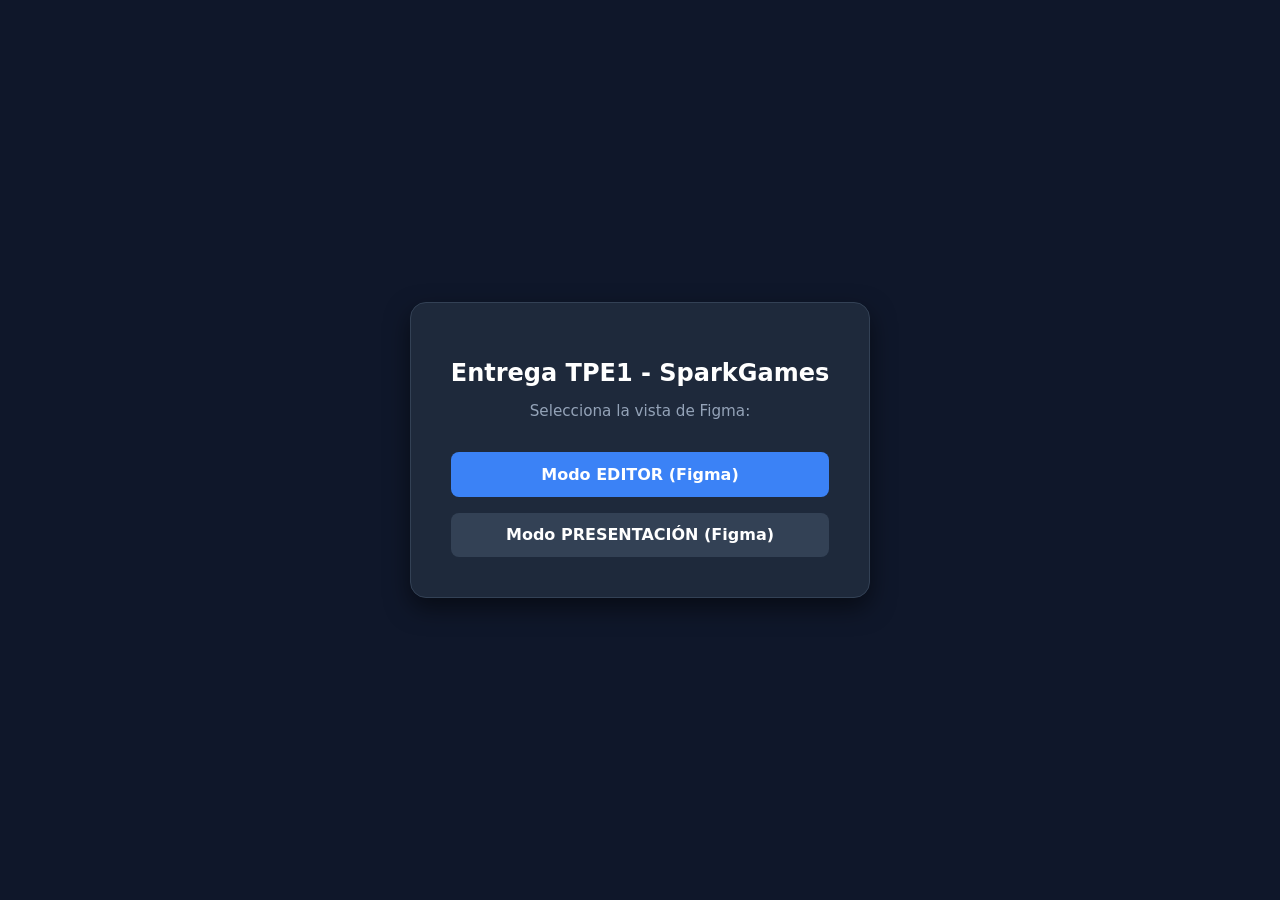
==== index.html @ 4ec92a49 "Entrega TPE1: Pagina index con links a Figma" ====
<!DOCTYPE html>
<html lang="es">
<head>
  <meta charset="UTF-8">
  <meta name="viewport" content="width=device-width, initial-scale=1.0">
  <title>Entrega TPE1 - Diseños e Interfaces</title>
  <style>
    body {
      font-family: system-ui, -apple-system, sans-serif;
      background-color: #0f172a;
      color: #ffffff;
      display: flex;
      flex-direction: column;
      align-items: center;
      justify-content: center;
      min-height: 100vh;
      margin: 0;
    }
    .card {
      background-color: #1e293b;
      padding: 2.5rem;
      border-radius: 1rem;
      box-shadow: 0 10px 25px rgba(0,0,0,0.5);
      text-align: center;
      max-width: 450px;
      border: 1px solid #334155;
    }
    h1 { font-size: 1.5rem; margin-bottom: 0.5rem; }
    p { color: #94a3b8; font-size: 0.95rem; margin-bottom: 2rem; }
    .btn-container { display: flex; flex-direction: column; gap: 1rem; }
    .btn {
      display: inline-block;
      padding: 0.8rem 1.5rem;
      border-radius: 0.5rem;
      font-weight: 600;
      text-decoration: none;
      transition: background-color 0.2s;
    }
    .btn-primary { background-color: #3b82f6; color: white; }
    .btn-primary:hover { background-color: #2563eb; }
    .btn-secondary { background-color: #334155; color: white; }
    .btn-secondary:hover { background-color: #475569; }
  </style>
</head>
<body>
  <div class="card">
    <h1>Entrega TPE1 - SparkGames</h1>
    <p>Selecciona la vista de Figma:</p>
    <div class="btn-container">
      <a href="https://www.figma.com/design/j3zXO9DObqk4wZ2m1Y1Tbn/Design-System?node-id=0-1&m=dev&t=R2q29YB2IANbfPMS-1" class="btn btn-primary" target="_blank" rel="noopener">
        Modo EDITOR (Figma)
      </a>
      <a href="https://www.figma.com/proto/j3zXO9DObqk4wZ2m1Y1Tbn/Design-System?node-id=0-1&t=R2q29YB2IANbfPMS-1" class="btn btn-secondary" target="_blank" rel="noopener">
        Modo PRESENTACIÓN (Figma)
      </a>
    </div>
  </div>
</body>
</html>
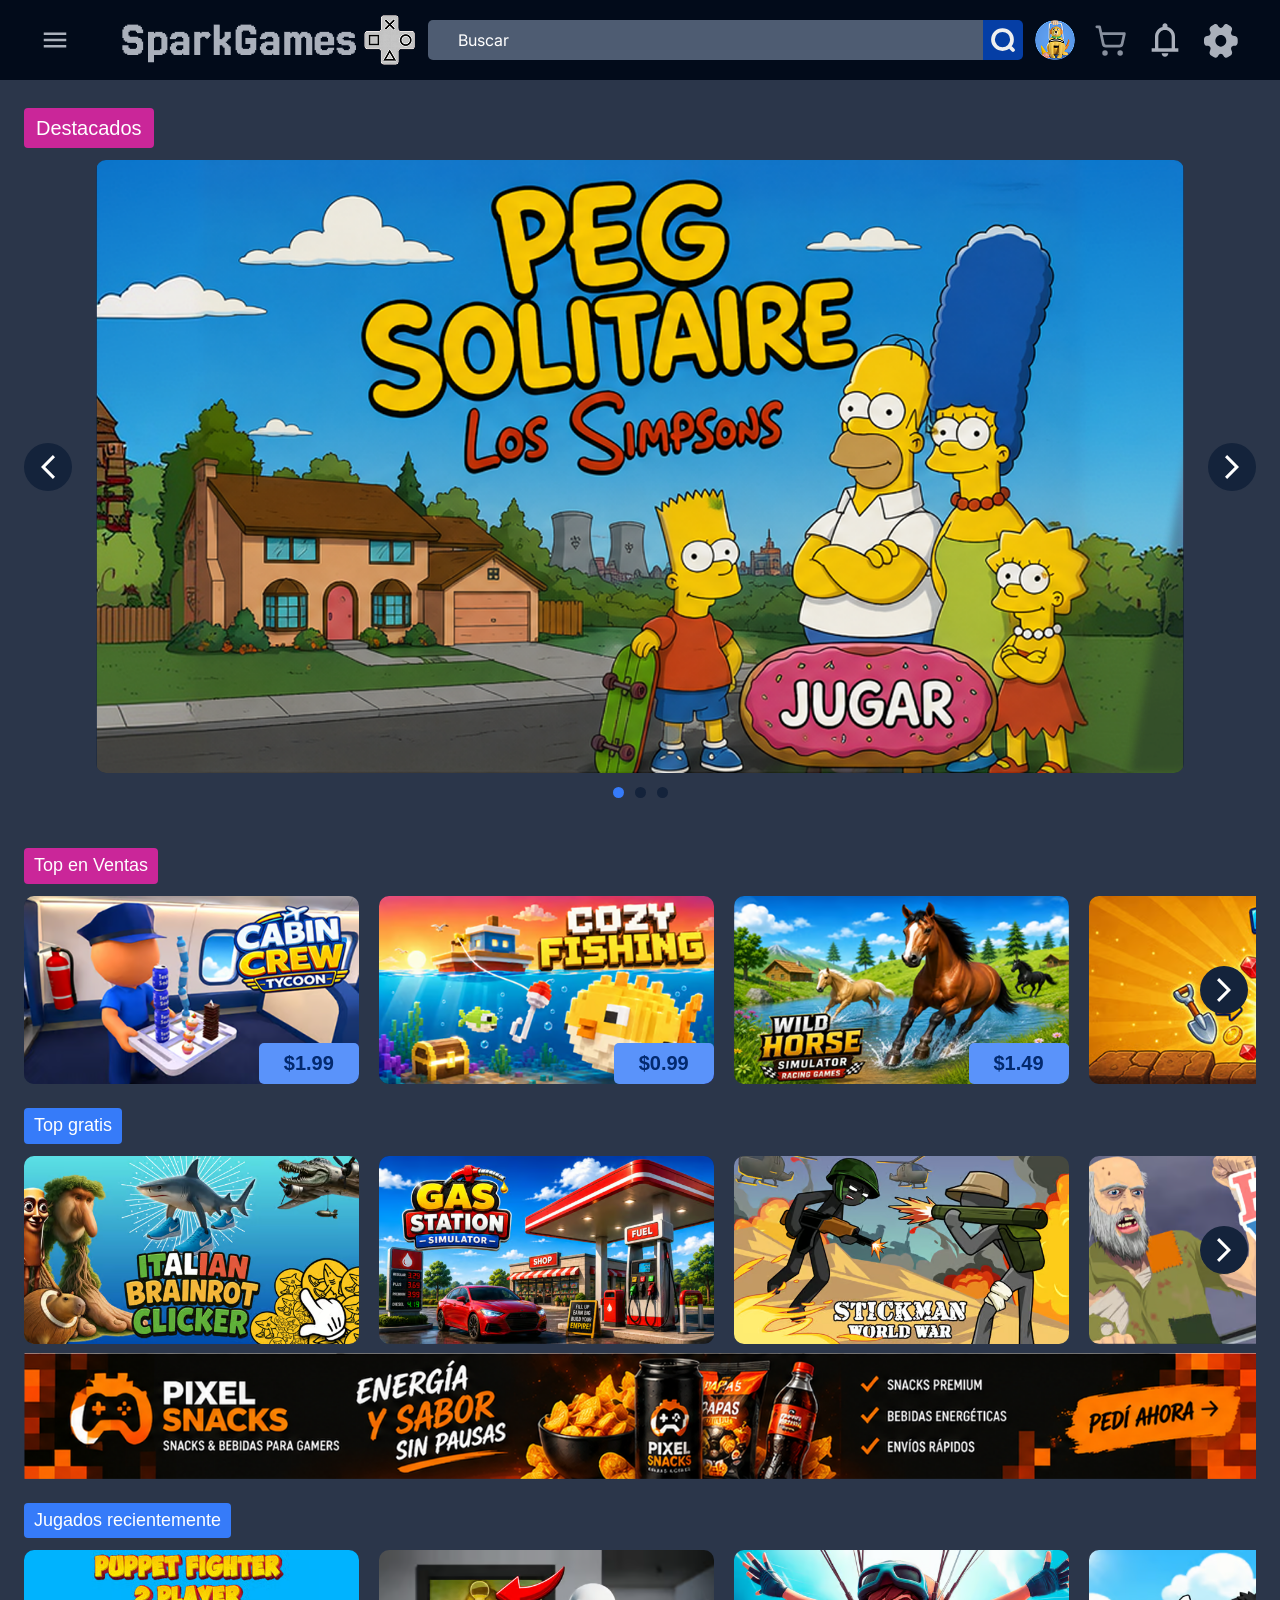
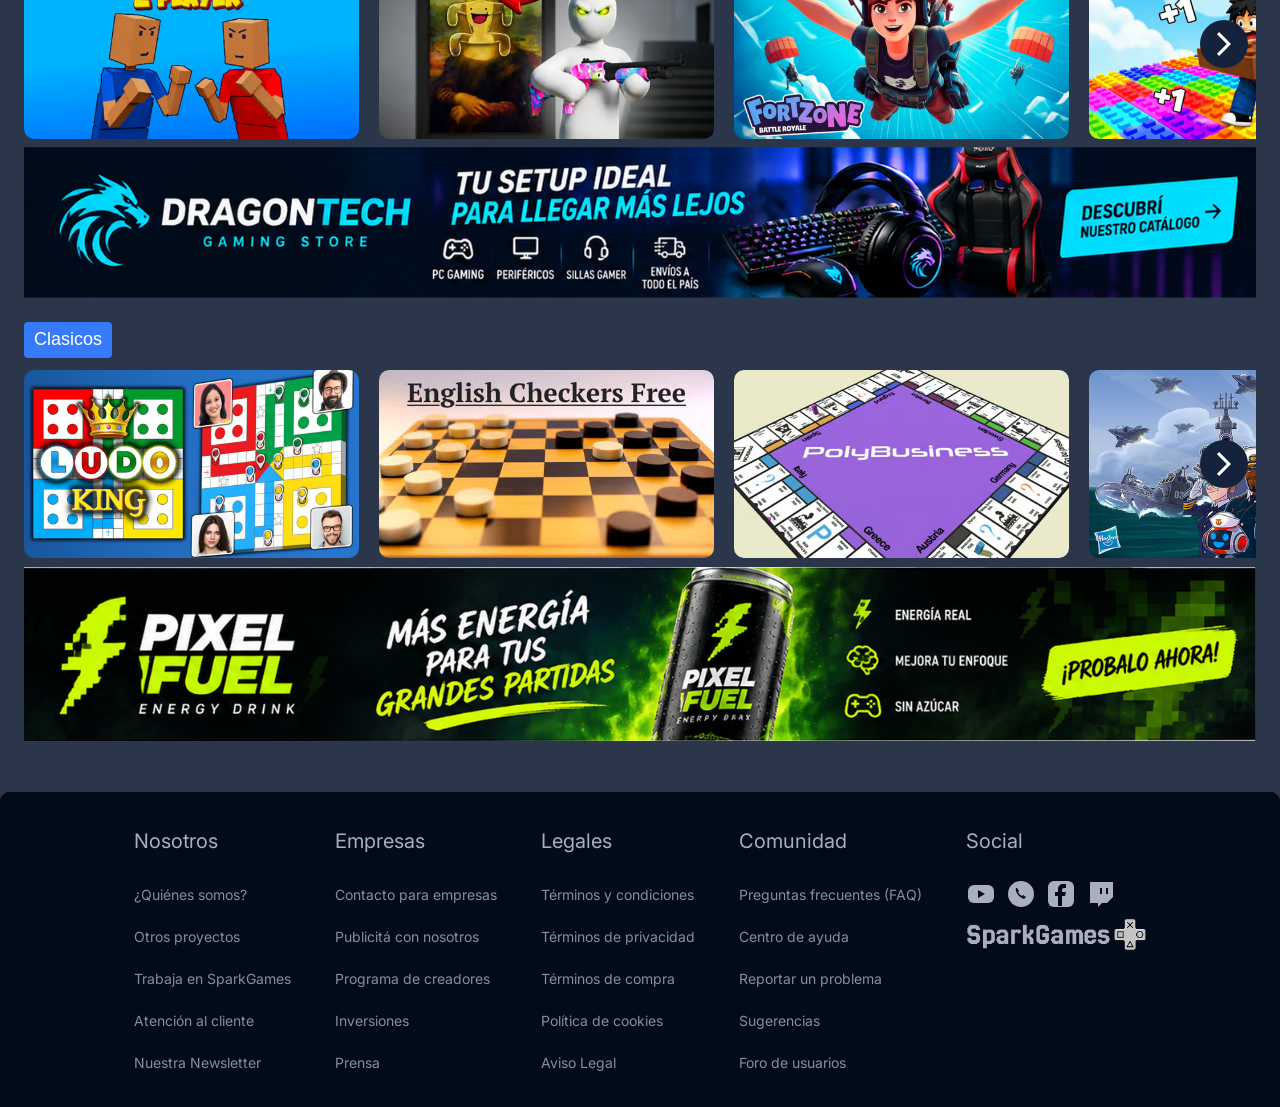
==== commit 92a08caf: "añado redirección" ====
--- a/index.html
+++ b/index.html
@@ -3,57 +3,18 @@
 <head>
   <meta charset="UTF-8">
   <meta name="viewport" content="width=device-width, initial-scale=1.0">
-  <title>Entrega TPE1 - Diseños e Interfaces</title>
+  <title>SparkGames</title>
+  <!-- Redirige al home apenas se abre el sitio -->
+  <meta http-equiv="refresh" content="0; url=pages/home.html">
+  <link rel="canonical" href="pages/home.html">
   <style>
-    body {
-      font-family: system-ui, -apple-system, sans-serif;
-      background-color: #0f172a;
-      color: #ffffff;
-      display: flex;
-      flex-direction: column;
-      align-items: center;
-      justify-content: center;
-      min-height: 100vh;
-      margin: 0;
-    }
-    .card {
-      background-color: #1e293b;
-      padding: 2.5rem;
-      border-radius: 1rem;
-      box-shadow: 0 10px 25px rgba(0,0,0,0.5);
-      text-align: center;
-      max-width: 450px;
-      border: 1px solid #334155;
-    }
-    h1 { font-size: 1.5rem; margin-bottom: 0.5rem; }
-    p { color: #94a3b8; font-size: 0.95rem; margin-bottom: 2rem; }
-    .btn-container { display: flex; flex-direction: column; gap: 1rem; }
-    .btn {
-      display: inline-block;
-      padding: 0.8rem 1.5rem;
-      border-radius: 0.5rem;
-      font-weight: 600;
-      text-decoration: none;
-      transition: background-color 0.2s;
-    }
-    .btn-primary { background-color: #3b82f6; color: white; }
-    .btn-primary:hover { background-color: #2563eb; }
-    .btn-secondary { background-color: #334155; color: white; }
-    .btn-secondary:hover { background-color: #475569; }
+    body { margin: 0; min-height: 100vh; display: grid; place-items: center;
+           background: #2b364a; color: #aab0bb; font-family: Inter, sans-serif; }
+    a { color: #5a93fa; }
   </style>
 </head>
 <body>
-  <div class="card">
-    <h1>Entrega TPE1 - SparkGames</h1>
-    <p>Selecciona la vista de Figma:</p>
-    <div class="btn-container">
-      <a href="https://www.figma.com/design/j3zXO9DObqk4wZ2m1Y1Tbn/Design-System?node-id=0-1&m=dev&t=R2q29YB2IANbfPMS-1" class="btn btn-primary" target="_blank" rel="noopener">
-        Modo EDITOR (Figma)
-      </a>
-      <a href="https://www.figma.com/proto/j3zXO9DObqk4wZ2m1Y1Tbn/Design-System?node-id=0-1&t=R2q29YB2IANbfPMS-1" class="btn btn-secondary" target="_blank" rel="noopener">
-        Modo PRESENTACIÓN (Figma)
-      </a>
-    </div>
-  </div>
+  <p>Redirigiendo a SparkGames… Si no pasa nada, <a href="pages/home.html">hacé clic acá</a>.</p>
+  <script>window.location.replace('pages/home.html');</script>
 </body>
 </html>
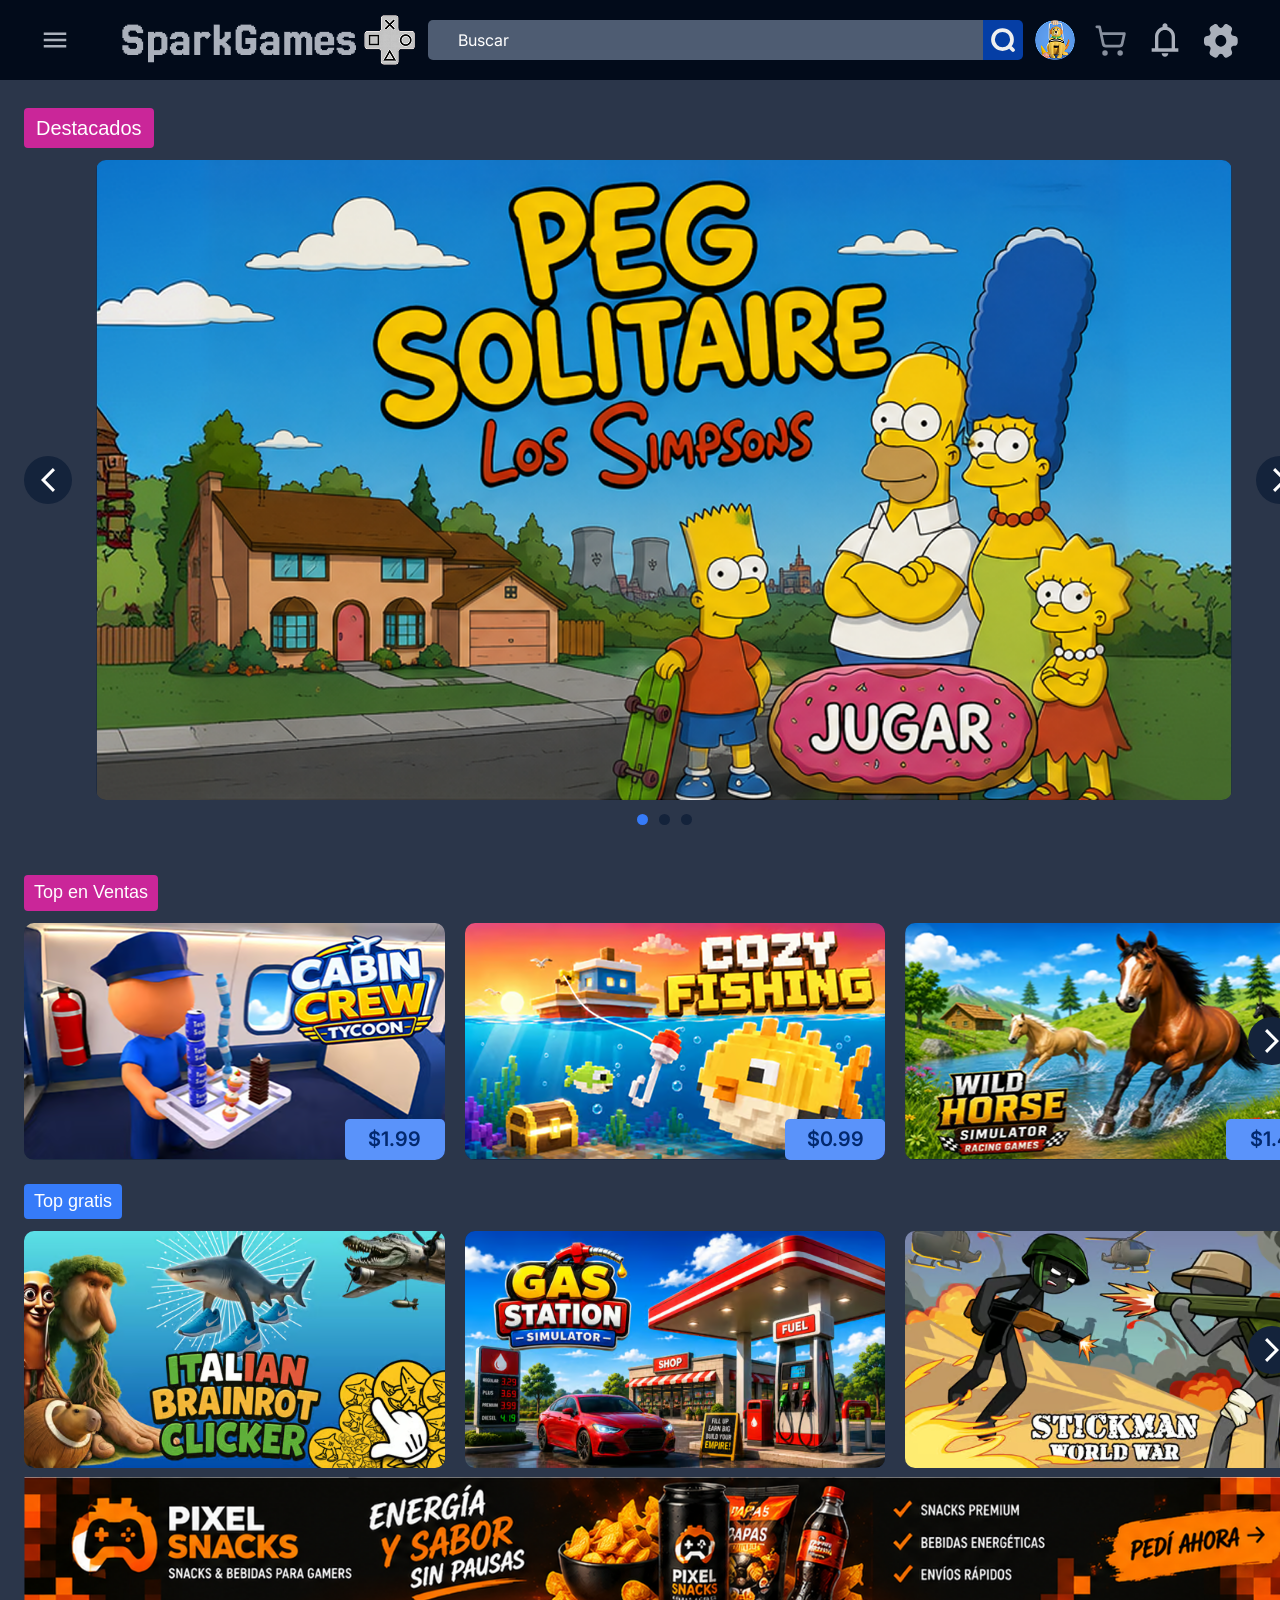
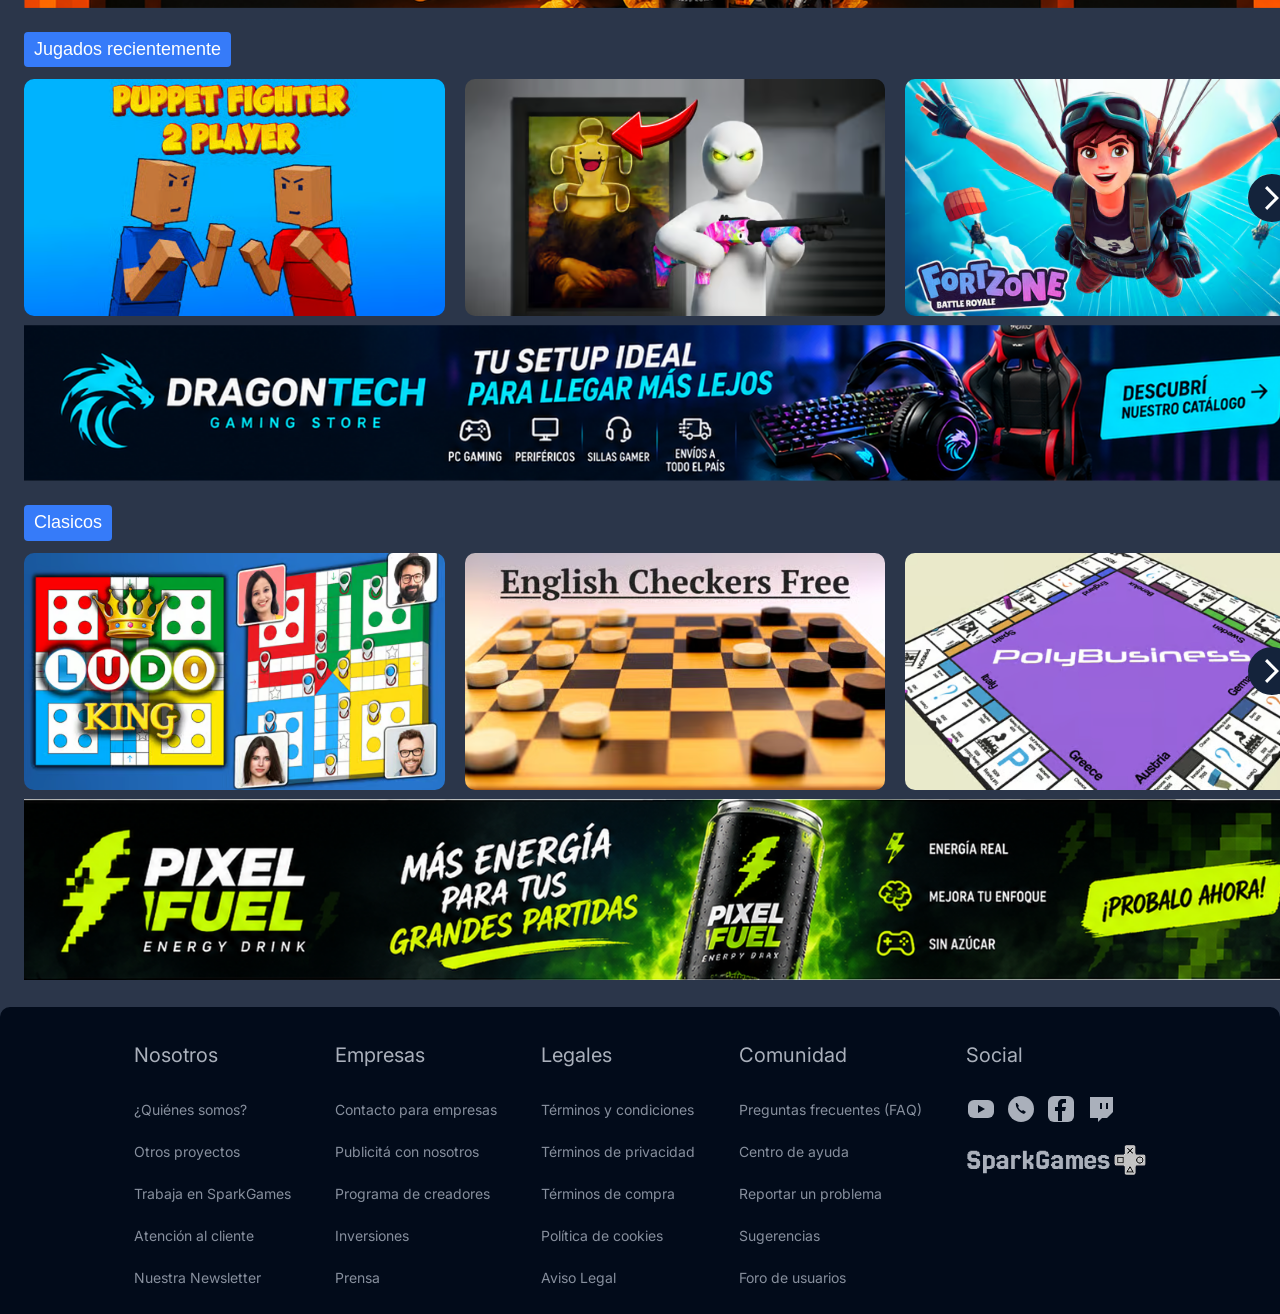
==== commit 3ed878c5: "Ultimas correcciones en clase" ====
--- a/index.html
+++ b/index.html
@@ -4,7 +4,6 @@
   <meta charset="UTF-8">
   <meta name="viewport" content="width=device-width, initial-scale=1.0">
   <title>SparkGames</title>
-  <!-- Redirige al home apenas se abre el sitio -->
   <meta http-equiv="refresh" content="0; url=pages/home.html">
   <link rel="canonical" href="pages/home.html">
   <style>
